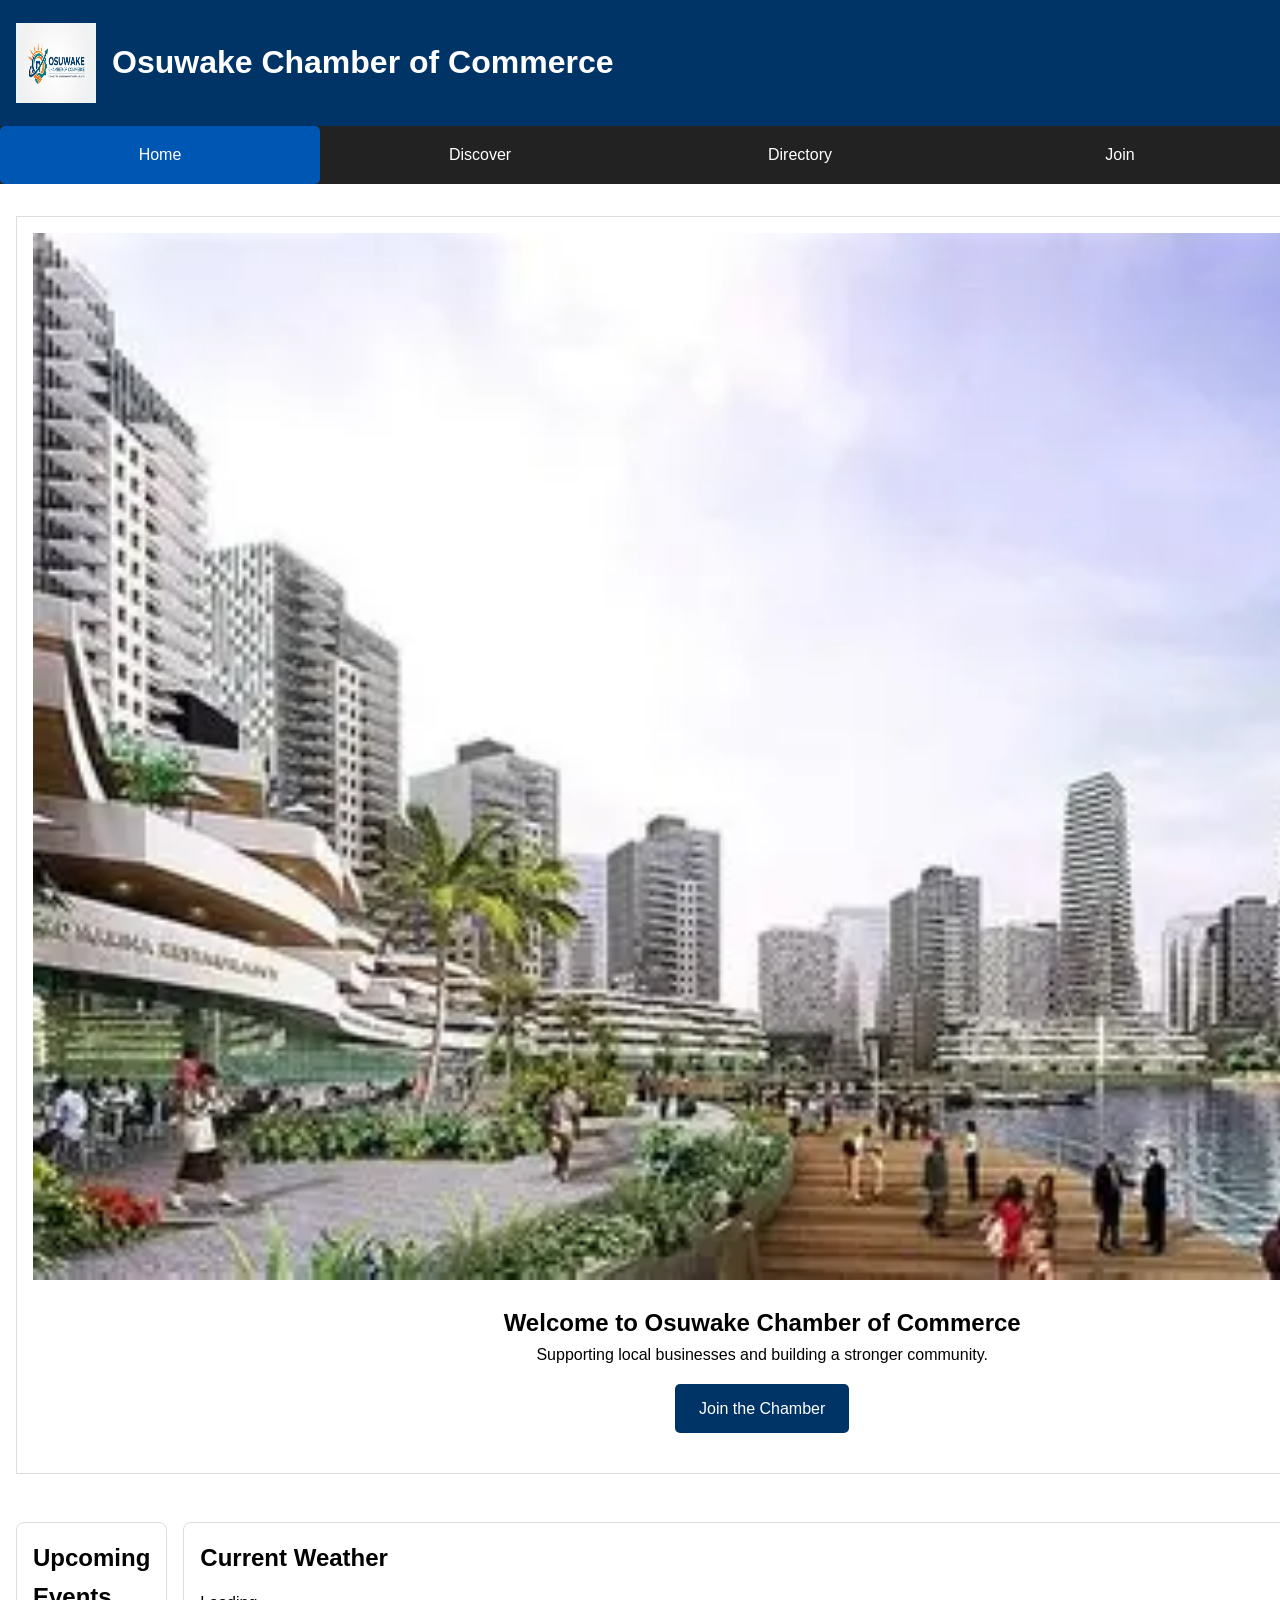
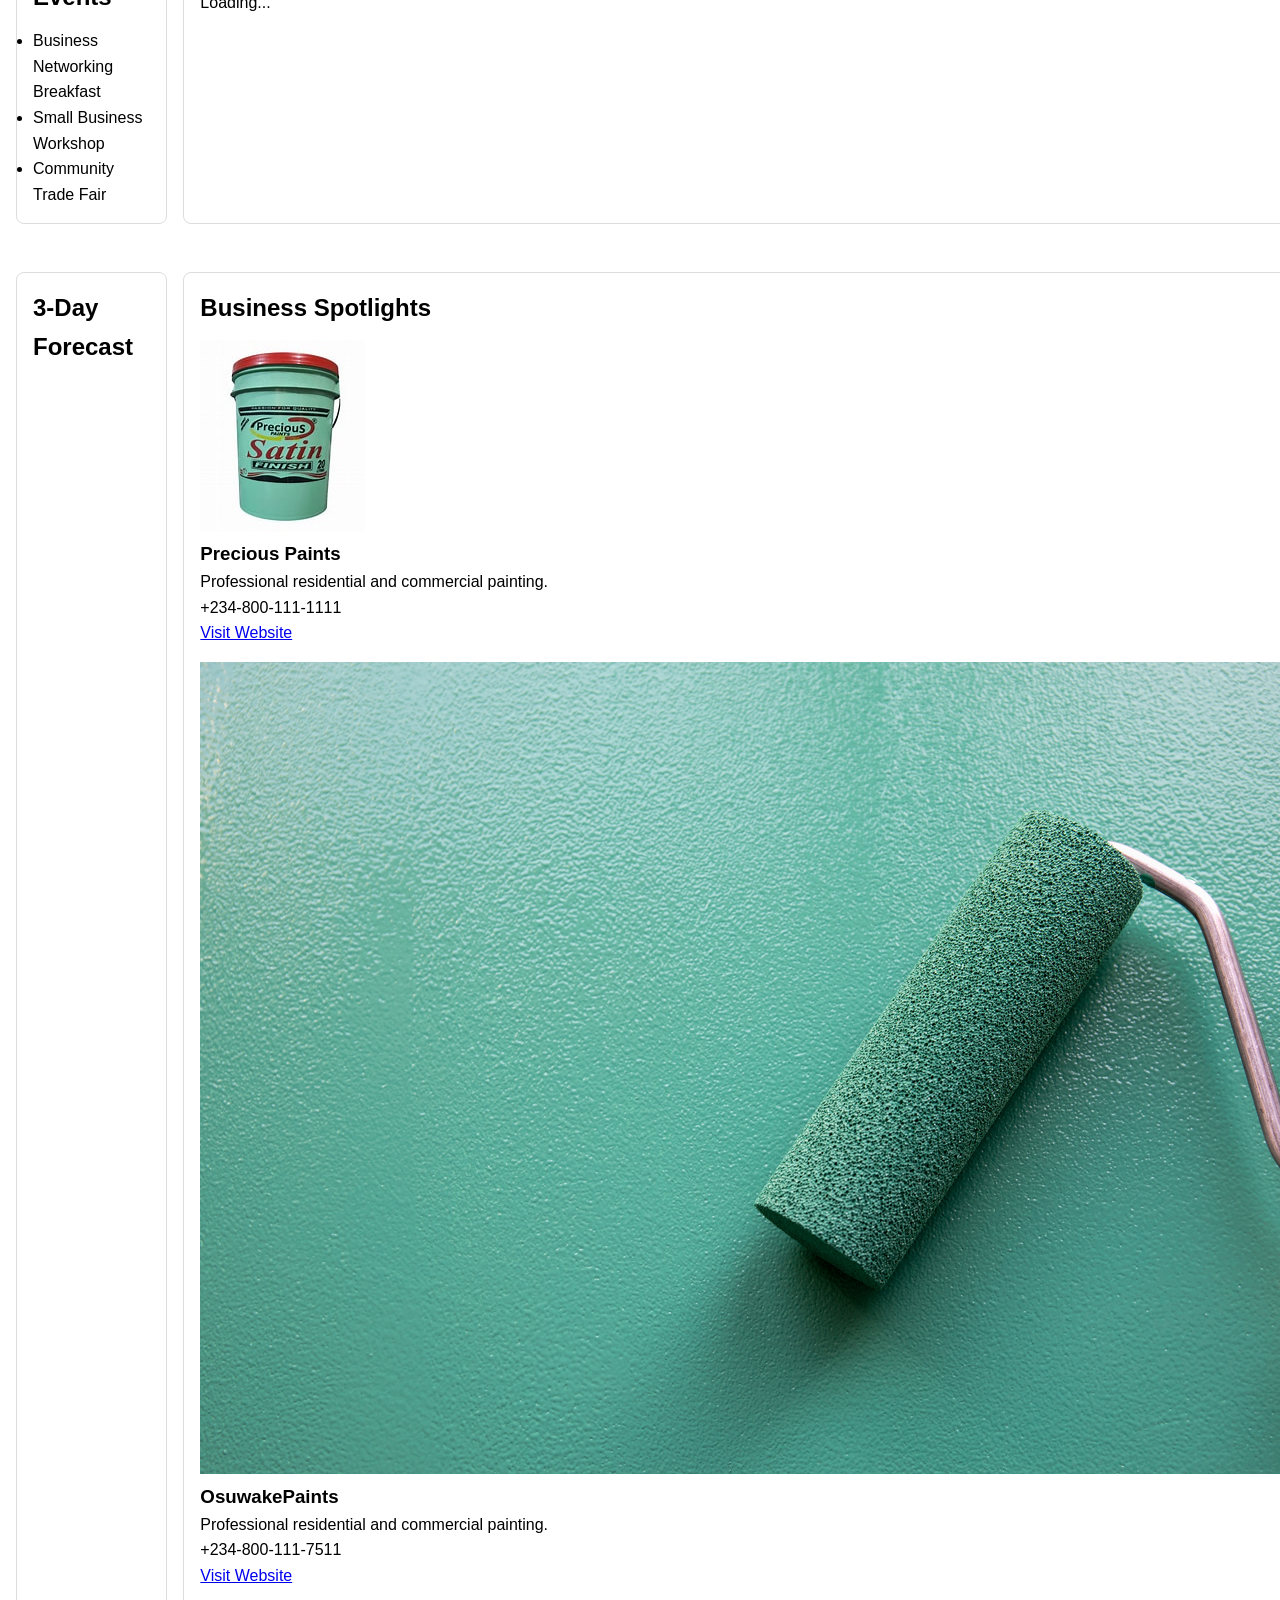
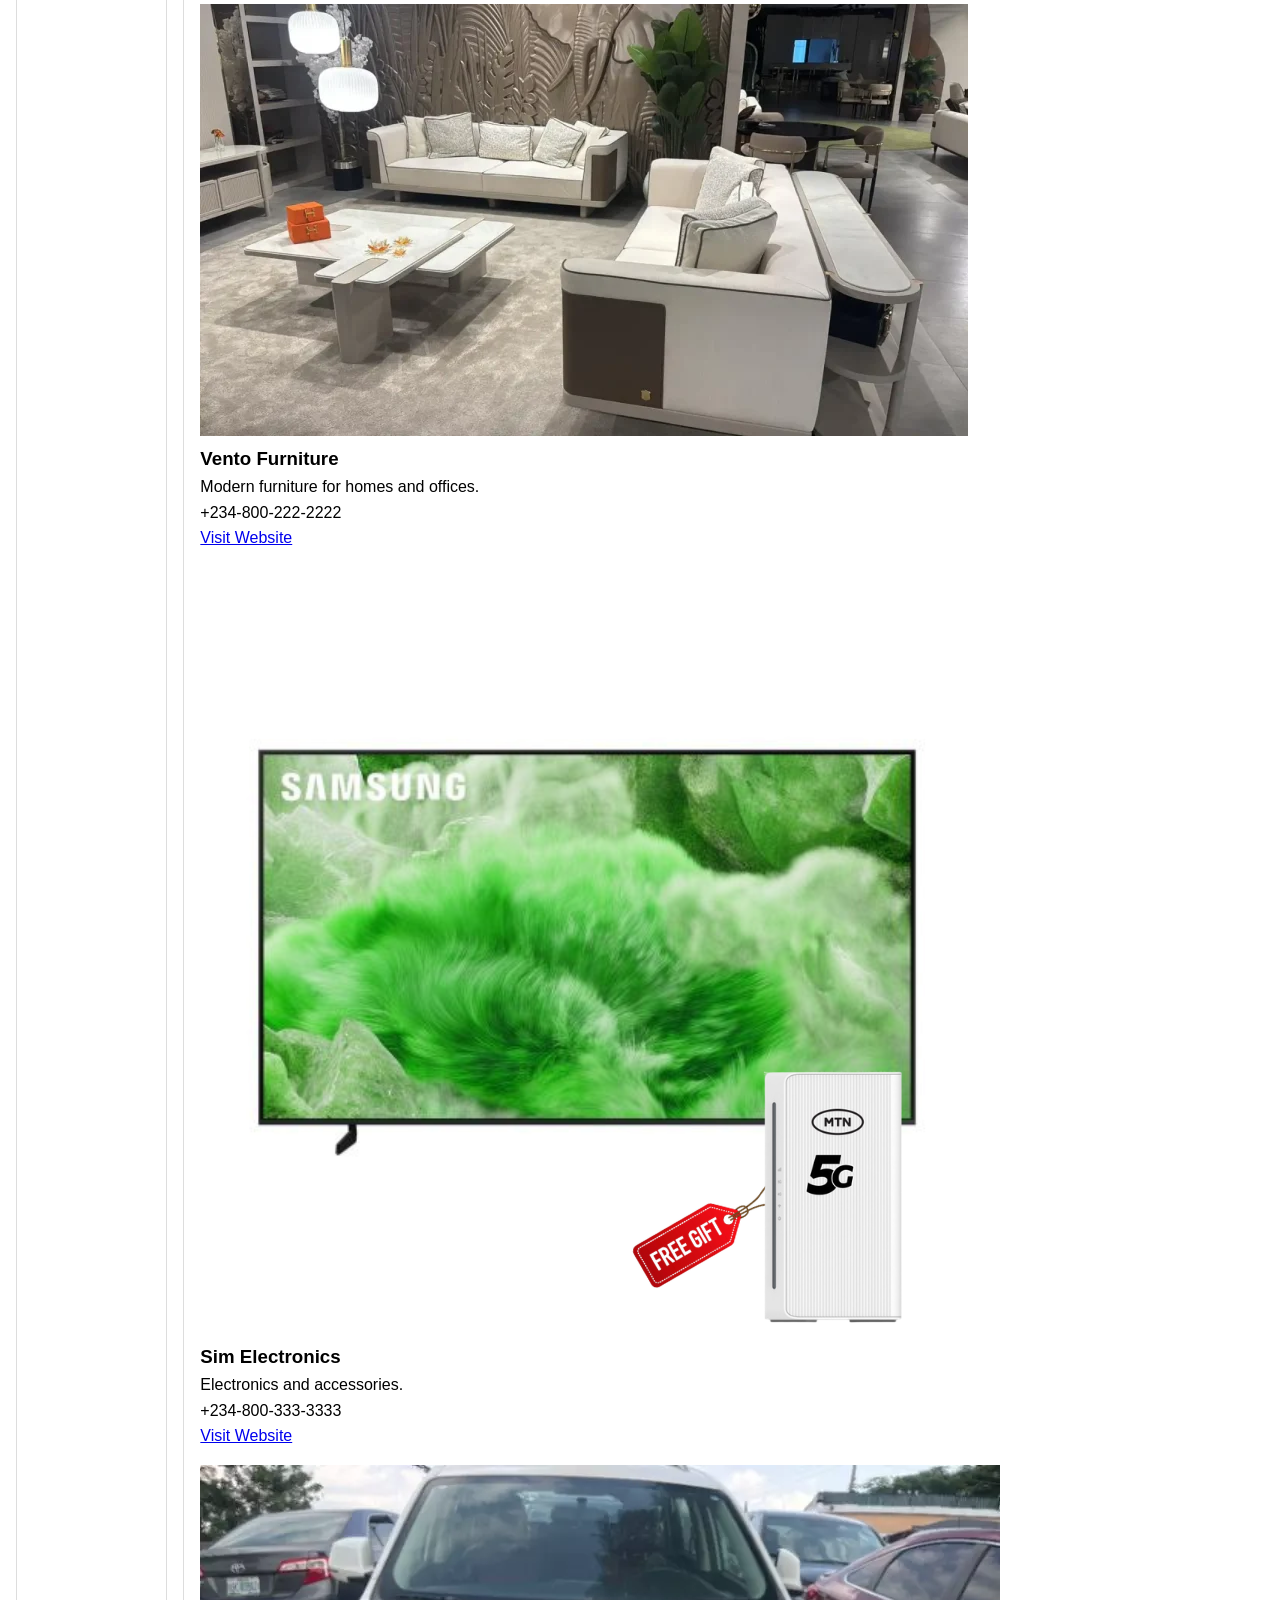
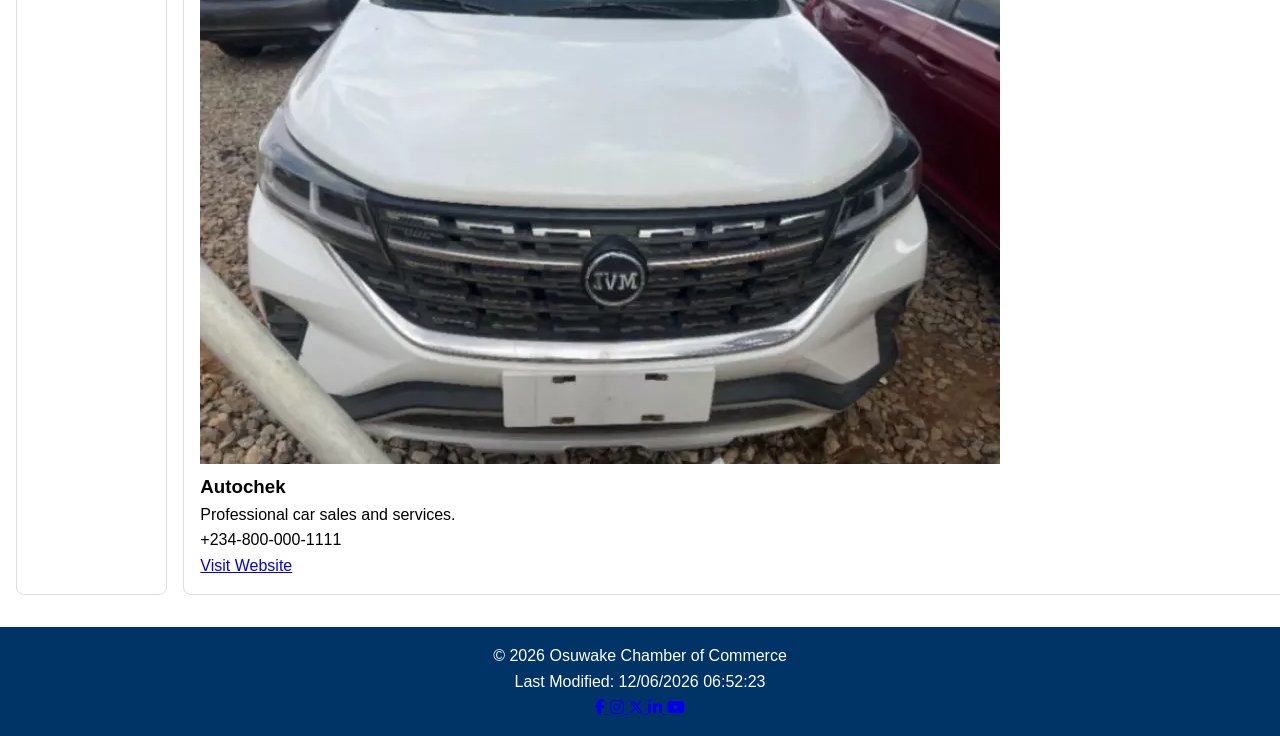
==== chamber/index.html @ 5f59e91f "done" ====
<!DOCTYPE html>
<html lang="en">
<head>
    <meta charset="UTF-8">
    <meta name="viewport" content="width=device-width, initial-scale=1.0">

    <title>Osuwake Chamber of Commerce</title>
    <meta name="description" content="Official Chamber of Commerce for Osuwake.">
    <meta name="author" content="Jesam Onen">
    <link rel="stylesheet" href="https://cdnjs.cloudflare.com/ajax/libs/font-awesome/6.6.0/css/all.min.css">
    <link rel="stylesheet" href="styles/normalize.css">
    <link rel="stylesheet" href="styles/small.css">
    <link rel="stylesheet" href="styles/medium.css">
    <link rel="stylesheet" href="styles/large.css">
    
    <script src="scripts/main.js" defer></script>
     <script src="scripts/weather.js" defer></script>
</head>

<body>

<header>

    <img src="images/logo.jpg"
         alt="Osuwake Chamber Logo"
         width="80"
         height="80">

    <h1>Osuwake Chamber of Commerce</h1>

</header>

<nav>

    <button id="menuBtn">&#9776;</button>

    <ul id="menu">
        <li><a class="active" href="index.html">Home</a></li>
        <li><a href="discover.html">Discover</a></li>
        <li><a href="directory.html">Directory</a></li>
        <li><a href="join.html">Join</a></li>
    </ul>

</nav>

<main>

    <!-- Hero Section -->
    <section class="hero">

        <picture>
            <source srcset="images/hero-small.webp" media="(min-width:1024px)">
            <source srcset="images/hero-small.webp" media="(min-width:640px)">
            <img src="images/hero-small.webp"
                 alt="Osuwake City"
                 width="1200"
                 height="600">
        </picture>

        <div class="hero-text">
            <h2>Welcome to Osuwake Chamber of Commerce</h2>

            <p>
                Supporting local businesses and building a stronger community.
            </p>

            <a class="cta-button" href="join.html">
                Join the Chamber
            </a>
        </div>

    </section>

    <!-- Events -->
    <section class="card">

        <h2>Upcoming Events</h2>

        <ul>
            <li>Business Networking Breakfast</li>
            <li>Small Business Workshop</li>
            <li>Community Trade Fair</li>
        </ul>

    </section>

    <!-- Weather -->
    <section class="card">

        <h2>Current Weather</h2>

        <p id="temperature">Loading...</p>

        <p id="conditions"></p>

    </section>

    <!-- Forecast -->
    <section class="card">

        <h2>3-Day Forecast</h2>

        <div id="forecast"></div>

    </section>

    <!-- Spotlights -->
    <section class="card">

        <h2>Business Spotlights</h2>

        <div id="spotlights"></div>

    </section>

</main>

<footer>

<p>&copy; <span id="year"></span> Osuwake Chamber of Commerce</p>

<p id="lastModified"></p>



    <div class="social">
<div class="social-links">
    <a href="https://facebook.com/yourpage" target="_blank" aria-label="Facebook">
        <i class="fab fa-facebook-f"></i>
    </a>

    <a href="https://instagram.com/yourpage" target="_blank" aria-label="Instagram">
        <i class="fab fa-instagram"></i>
    </a>

    <a href="https://twitter.com/yourpage" target="_blank" aria-label="X">
        <i class="fab fa-x-twitter"></i>
    </a>

    <a href="https://linkedin.com/in/yourprofile" target="_blank" aria-label="LinkedIn">
        <i class="fab fa-linkedin-in"></i>
    </a>

    <a href="https://youtube.com/@yourchannel" target="_blank" aria-label="YouTube">
        <i class="fab fa-youtube"></i>
    </a>
</div>

    



</footer>

</body>
</html>
---- chamber/styles/small.css ----
*{
    margin:0;
    padding:0;
    box-sizing:border-box;
}

body{
    font-family:Arial, Helvetica, sans-serif;
    line-height:1.6;
}

header{
    display:flex;
    align-items:center;
    gap:1rem;
    padding:1rem;
    background:#003366;
    color:white;
}

nav{
    background:#222;
}

#menuBtn{
    display:block;
    width:100%;
    padding:1rem;
    border:none;
    background:#222;
    color:white;
    font-size:1.5rem;
    cursor:pointer;
}

#menu{
    display:none;
    list-style:none;
}

#menu.open{
    display:block;
}

#menu li a{
    display:block;
    padding:1rem;
    color:white;
    text-decoration:none;
}

#menu li a:hover{
    background:#444;
}

main{
    padding:1rem;
}

section{
    margin:1rem 0;
    padding:1rem;
    border:1px solid #ddd;
}

.hero{
    text-align:center;
}

.hero a{
    display:inline-block;
    margin-top:1rem;
    padding:.75rem 1.5rem;
    background:#003366;
    color:white;
    text-decoration:none;
}

.hero {
    position: relative;
}

.hero img {
    width: 100%;
    height: auto;
    display: block;
}

.hero-text {
    padding: 1.5rem;
    text-align: center;
}

.cta-button {
    display: inline-block;
    margin-top: 1rem;
    padding: .8rem 1.5rem;
    background: #0056b3;
    color: white;
    text-decoration: none;
    border-radius: 5px;
}

.cta-button:hover {
    background: #003d82;
}

.card {
    background: #ffffff;
    border: 1px solid #ddd;
    border-radius: 8px;
    padding: 1rem;
    margin: 1rem 0;
}

.card h2 {
    margin-bottom: .75rem;
}

#forecast {
    display: flex;
    gap: 1rem;
    flex-wrap: wrap;
}

#spotlights {
    display: grid;
    gap: 1rem;
}

footer{
    text-align:center;
    padding:1rem;
    background:#003366;
    color:white;
}

.view-buttons{
    display:flex;
    justify-content:center;
    gap:1rem;
    margin:1rem 0;
}

.view-buttons button{
    padding:.7rem 1.2rem;
    cursor:pointer;
}

.grid{
    display:grid;
    grid-template-columns:repeat(auto-fit,minmax(280px,1fr));
    gap:1rem;
}

.member-card{
    border:1px solid #ccc;
    padding:1rem;
    border-radius:8px;
    text-align:center;
    background:#fff;
}

.member-card img{
    width:120px;
    height:120px;
    object-fit:cover;
    border-radius:50%;
}

.member-card a{
    color:#0056b3;
    text-decoration:none;
}

.list{
    display:block;
}

.list .member-card{
    display:grid;
    grid-template-columns:120px 1fr;
    gap:1rem;
    align-items:center;
    margin-bottom:1rem;
    text-align:left;
}

.list .member-card img{
    width:100px;
    height:100px;
}
.join-page{

    display:grid;

    gap:2rem;

}

.join-form form{

    display:grid;

    gap:1rem;

}

.join-form label{

    display:grid;

    gap:.3rem;

}

.join-form input,
.join-form textarea,
.join-form select{

    padding:.75rem;

    font-size:1rem;

}

.join-form input[type="submit"]{

    background:#004c99;

    color:white;

    border:none;

    cursor:pointer;

}

.membership-levels{

    display:grid;

    gap:1rem;

}

.level{

    border:1px solid #ccc;

    border-radius:8px;

    padding:1rem;

}

.active {
    background-color: #0056b3;
    color: white;
    border-radius: 5px;
}
---- chamber/styles/medium.css ----
@media (min-width:640px){

#menuBtn{
    display:none;
}

#menu{
    display:flex;
    justify-content:center;
}

#menu li{
    flex:1;
    text-align:center;
}

}
---- chamber/styles/large.css ----
@media (min-width:1024px){

main {
    display: grid;
    grid-template-columns: 2fr 1fr;
    gap: 1rem;
}

.hero {
    grid-column: 1 / 3;
}
}

.discover {

    display:grid;

    grid-template-columns:300px 1fr;

    gap:2rem;

}

.gallery {

    display:grid;

    grid-template-columns:repeat(auto-fit,minmax(250px,1fr));

    gap:1rem;

}

.gallery figure {

    border:1px solid #ddd;

    padding:.5rem;

    border-radius:8px;

}

.gallery img {

    width:100%;

    height:auto;

    transition:.3s;

}

.gallery img:hover {

    transform:scale(1.05);

    box-shadow:0 5px 15px rgba(0,0,0,.3);

}
.join-page{

    grid-template-columns:2fr 1fr;

}
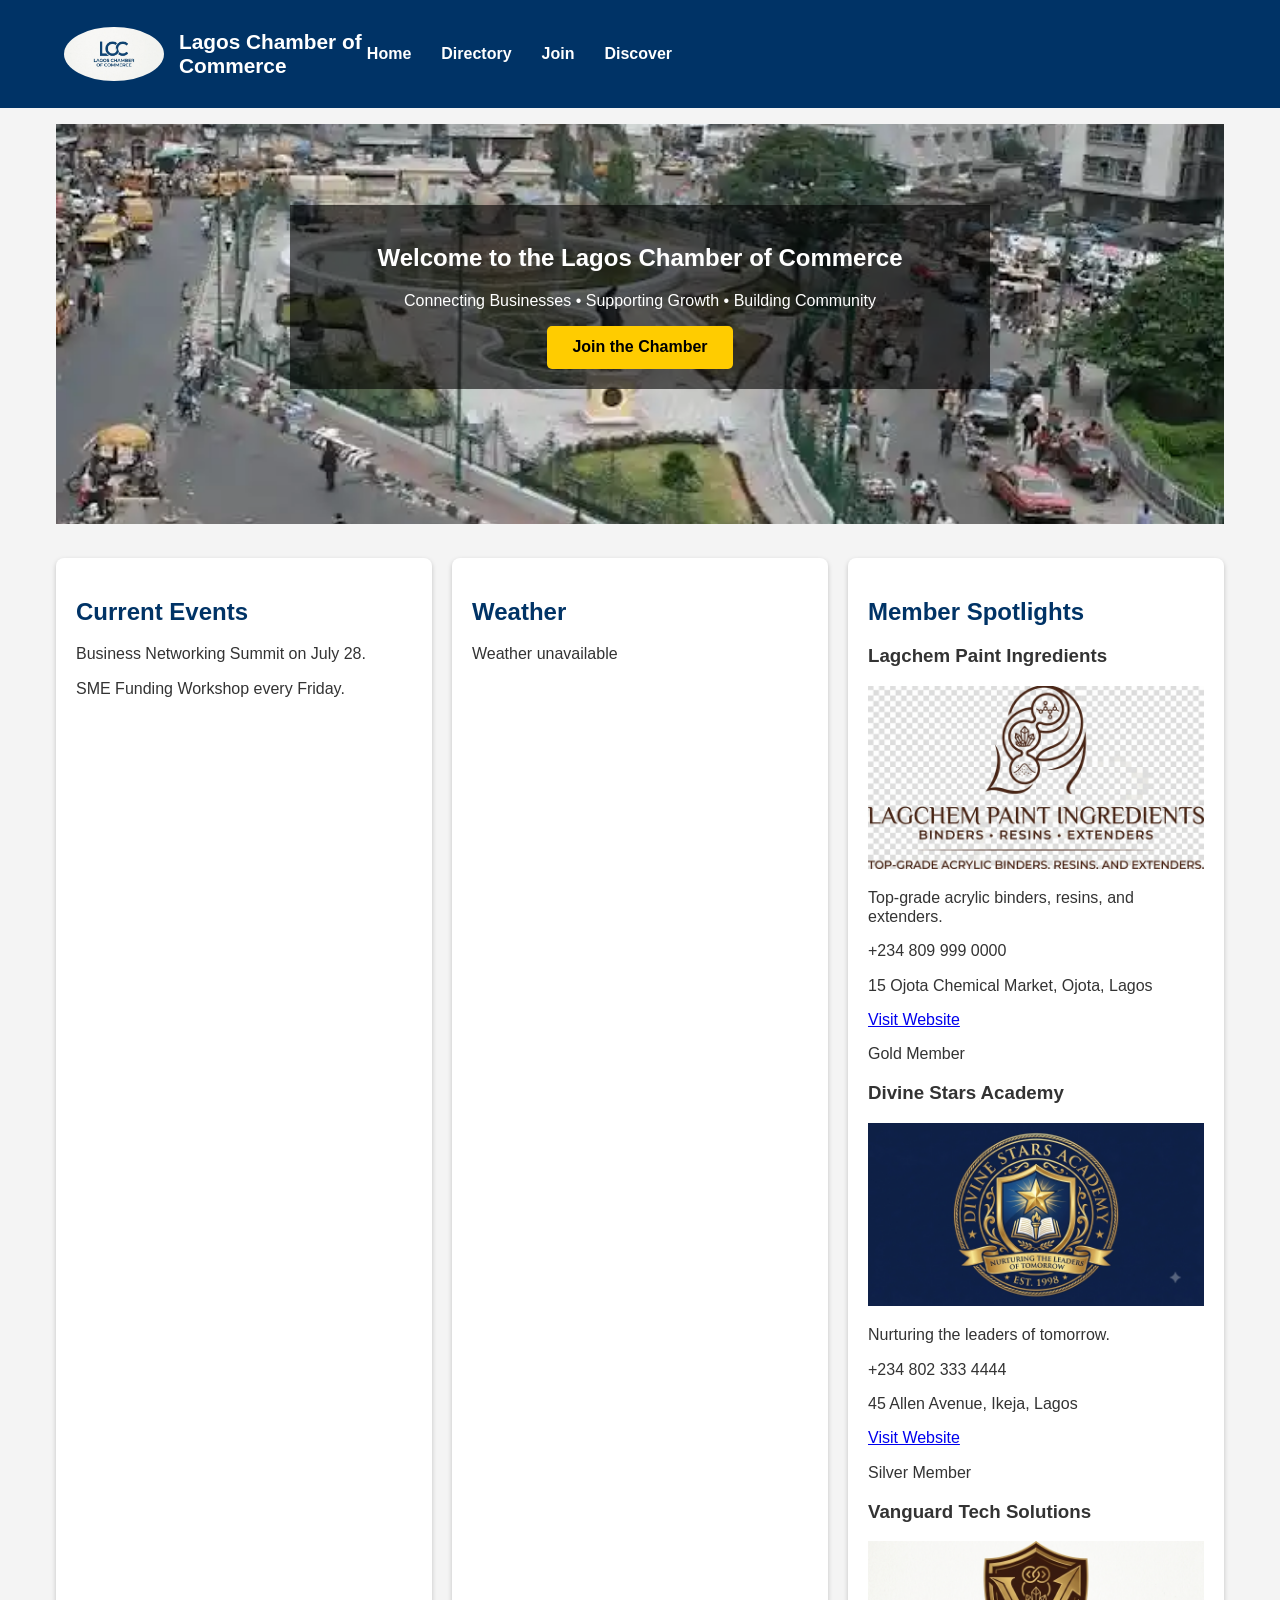
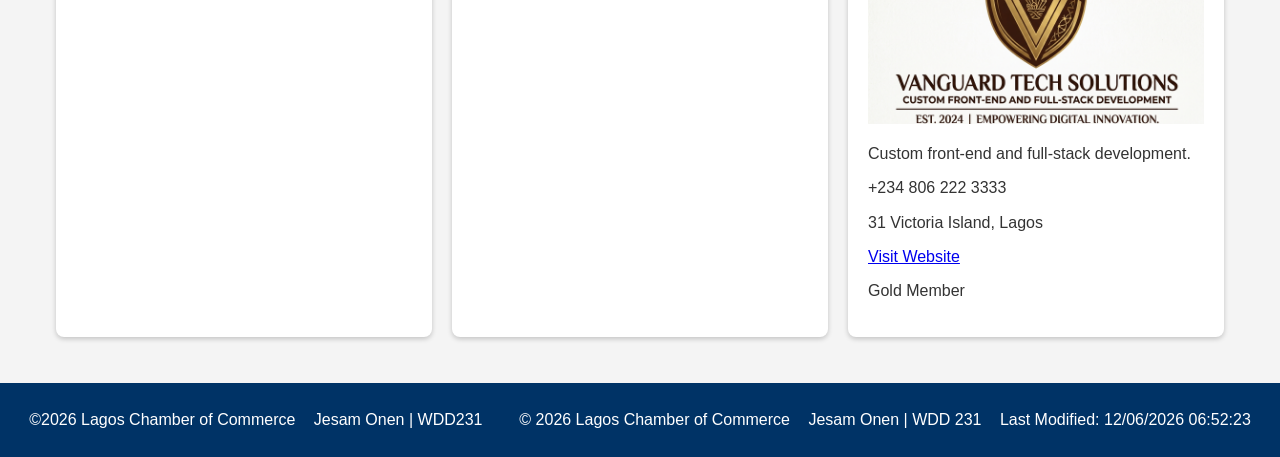
==== commit f03af3da: "commit" ====
--- a/chamber/index.html
+++ b/chamber/index.html
@@ -1,156 +1,120 @@
 <!DOCTYPE html>
 <html lang="en">
 <head>
-    <meta charset="UTF-8">
-    <meta name="viewport" content="width=device-width, initial-scale=1.0">
+<meta charset="UTF-8">
+<meta name="viewport" content="width=device-width, initial-scale=1.0">
 
-    <title>Osuwake Chamber of Commerce</title>
-    <meta name="description" content="Official Chamber of Commerce for Osuwake.">
-    <meta name="author" content="Jesam Onen">
-    <link rel="stylesheet" href="https://cdnjs.cloudflare.com/ajax/libs/font-awesome/6.6.0/css/all.min.css">
-    <link rel="stylesheet" href="styles/normalize.css">
-    <link rel="stylesheet" href="styles/small.css">
-    <link rel="stylesheet" href="styles/medium.css">
-    <link rel="stylesheet" href="styles/large.css">
-    
-    <script src="scripts/main.js" defer></script>
-     <script src="scripts/weather.js" defer></script>
+<title>Lagos Chamber of Commerce | Home</title>
+
+<meta name="description" content="Welcome to the Lagos Chamber of Commerce. Discover local businesses, weather updates, and current events.">
+
+<meta name="author" content="Onen Jesse">
+
+<link rel="icon" href="images/favicon.ico">
+
+<link rel="stylesheet" href="styles/normalize.css">
+<link rel="stylesheet" href="styles/small.css">
+<link rel="stylesheet" href="styles/larger.css">
+
+<script src="scripts/navigation.js" defer></script>
+<script src="scripts/weather.js" defer></script>
+<script src="scripts/spotlight.js" defer></script>
 </head>
 
 <body>
 
 <header>
 
-    <img src="images/logo.jpg"
-         alt="Osuwake Chamber Logo"
-         width="80"
-         height="80">
+<div class="logo">
+<img src="images/logo.webp" alt="Lagos Chamber Logo" width="100" height="100">
+<h1>Lagos Chamber of Commerce</h1>
+</div>
 
-    <h1>Osuwake Chamber of Commerce</h1>
+<button id="menu"></button>
+
+<nav>
+<ul class="navigation">
+<li><a href="index.html" class="active">Home</a></li>
+<li><a href="directory.html">Directory</a></li>
+<li><a href="join.html">Join</a></li>
+<li><a href="#">Discover</a></li>
+</ul>
+</nav>
 
 </header>
 
-<nav>
-
-    <button id="menuBtn">&#9776;</button>
-
-    <ul id="menu">
-        <li><a class="active" href="index.html">Home</a></li>
-        <li><a href="discover.html">Discover</a></li>
-        <li><a href="directory.html">Directory</a></li>
-        <li><a href="join.html">Join</a></li>
-    </ul>
-
-</nav>
-
 <main>
 
-    <!-- Hero Section -->
-    <section class="hero">
+<section class="hero">
 
-        <picture>
-            <source srcset="images/hero-small.webp" media="(min-width:1024px)">
-            <source srcset="images/hero-small.webp" media="(min-width:640px)">
-            <img src="images/hero-small.webp"
-                 alt="Osuwake City"
-                 width="1200"
-                 height="600">
-        </picture>
+    <img src="images/hero.webp" alt="Lagos Skyline">
 
-        <div class="hero-text">
-            <h2>Welcome to Osuwake Chamber of Commerce</h2>
+    <div class="hero-content">
+        <h2>Welcome to the Lagos Chamber of Commerce</h2>
 
-            <p>
-                Supporting local businesses and building a stronger community.
-            </p>
+        <p>Connecting Businesses • Supporting Growth • Building Community</p>
 
-            <a class="cta-button" href="join.html">
-                Join the Chamber
-            </a>
-        </div>
+        <a href="join.html" class="join-btn">
+            Join the Chamber
+        </a>
+    </div>
 
-    </section>
+</section>
 
-    <!-- Events -->
-    <section class="card">
+<section class="cards">
 
-        <h2>Upcoming Events</h2>
+<section class="events">
 
-        <ul>
-            <li>Business Networking Breakfast</li>
-            <li>Small Business Workshop</li>
-            <li>Community Trade Fair</li>
-        </ul>
+<h2>Current Events</h2>
 
-    </section>
+<p>
+Business Networking Summit on July 28.
+</p>
 
-    <!-- Weather -->
-    <section class="card">
+<p>
+SME Funding Workshop every Friday.
+</p>
 
-        <h2>Current Weather</h2>
+</section>
 
-        <p id="temperature">Loading...</p>
+<section class="weather">
 
-        <p id="conditions"></p>
+<h2>Weather</h2>
 
-    </section>
+<p id="current-temp"></p>
 
-    <!-- Forecast -->
-    <section class="card">
+<p id="weather-desc"></p>
 
-        <h2>3-Day Forecast</h2>
+<div id="forecast"></div>
 
-        <div id="forecast"></div>
+</section>
 
-    </section>
+<section class="spotlights">
 
-    <!-- Spotlights -->
-    <section class="card">
+<h2>Member Spotlights</h2>
 
-        <h2>Business Spotlights</h2>
+<div id="spotlight-container"></div>
 
-        <div id="spotlights"></div>
+</section>
 
-    </section>
+</section>
 
 </main>
 
 <footer>
 
-<p>&copy; <span id="year"></span> Osuwake Chamber of Commerce</p>
+<p>
+&copy;2026 Lagos Chamber of Commerce
+</p>
+
+<p>
+Jesam Onen | WDD231
+</p>
 
 <p id="lastModified"></p>
-
-
-
-    <div class="social">
-<div class="social-links">
-    <a href="https://facebook.com/yourpage" target="_blank" aria-label="Facebook">
-        <i class="fab fa-facebook-f"></i>
-    </a>
-
-    <a href="https://instagram.com/yourpage" target="_blank" aria-label="Instagram">
-        <i class="fab fa-instagram"></i>
-    </a>
-
-    <a href="https://twitter.com/yourpage" target="_blank" aria-label="X">
-        <i class="fab fa-x-twitter"></i>
-    </a>
-
-    <a href="https://linkedin.com/in/yourprofile" target="_blank" aria-label="LinkedIn">
-        <i class="fab fa-linkedin-in"></i>
-    </a>
-
-    <a href="https://youtube.com/@yourchannel" target="_blank" aria-label="YouTube">
-        <i class="fab fa-youtube"></i>
-    </a>
-</div>
-
-    
-
-
 
 </footer>
 
 </body>
+
 </html>
--- a/chamber/styles/small.css
+++ b/chamber/styles/small.css
@@ -1,261 +1,298 @@
-*{
-    margin:0;
-    padding:0;
-    box-sizing:border-box;
-}
-
-body{
-    font-family:Arial, Helvetica, sans-serif;
-    line-height:1.6;
-}
-
-header{
-    display:flex;
-    align-items:center;
-    gap:1rem;
-    padding:1rem;
-    background:#003366;
-    color:white;
-}
-
-nav{
-    background:#222;
-}
-
-#menuBtn{
-    display:block;
-    width:100%;
-    padding:1rem;
-    border:none;
-    background:#222;
-    color:white;
-    font-size:1.5rem;
-    cursor:pointer;
-}
-
-#menu{
-    display:none;
-    list-style:none;
-}
-
-#menu.open{
-    display:block;
-}
-
-#menu li a{
-    display:block;
-    padding:1rem;
-    color:white;
-    text-decoration:none;
-}
-
-#menu li a:hover{
-    background:#444;
-}
-
-main{
-    padding:1rem;
-}
-
-section{
-    margin:1rem 0;
-    padding:1rem;
-    border:1px solid #ddd;
-}
-
-.hero{
-    text-align:center;
-}
-
-.hero a{
-    display:inline-block;
-    margin-top:1rem;
-    padding:.75rem 1.5rem;
-    background:#003366;
-    color:white;
-    text-decoration:none;
-}
+/* ===============================
+   GLOBAL STYLES
+================================ */
+
+* {
+    box-sizing: border-box;
+}
+
+body {
+    font-family: "Roboto", Arial, sans-serif;
+    margin: 0;
+    background: #f4f4f4;
+    color: #333;
+}
+
+img {
+    max-width: 100%;
+    height: auto;
+}
+
+h1, h2 {
+    color: #003366;
+}
+
+
+/* ===============================
+   HEADER
+================================ */
+
+header {
+    background-color: #003366;
+    color: white;
+    padding: 1rem;
+    display: flex;
+    flex-direction: column;
+    align-items: center;
+}
+
+
+.logo,
+.logo-area {
+    display: flex;
+    align-items: center;
+    gap: 15px;
+}
+
+
+.logo img,
+.logo-area img {
+    border-radius: 50%;
+}
+
+
+.logo h1,
+.logo-title {
+    color: white;
+    font-size: 1.3rem;
+}
+
+
+/* Menu Button */
+
+#menu,
+#menu-toggle {
+    background: white;
+    color: #003366;
+    border: none;
+    padding: 8px 15px;
+    font-size: 2rem;
+    cursor: pointer;
+    margin: 10px;
+}
+
+
+/* ===============================
+   NAVIGATION
+================================ */
+
+nav {
+    width: 100%;
+}
+
+
+.navigation,
+nav ul {
+    list-style: none;
+    padding: 0;
+    text-align: center;
+}
+
+
+.navigation li,
+nav li {
+    margin: 15px;
+}
+
+
+.navigation a,
+nav a {
+    text-decoration: none;
+    color: white;
+    font-weight: bold;
+}
+
+
+.navigation a:hover,
+.active {
+    color: #ffcc00;
+}
+
+
+/* ===============================
+   MAIN
+================================ */
+
+main {
+    padding: 1rem;
+}
+
+
+main h1 {
+    text-align: center;
+}
+
+
+/* ===============================
+   HERO SECTION
+================================ */
 
 .hero {
     position: relative;
 }
 
+
 .hero img {
     width: 100%;
-    height: auto;
-    display: block;
-}
-
-.hero-text {
-    padding: 1.5rem;
-    text-align: center;
-}
-
-.cta-button {
-    display: inline-block;
-    margin-top: 1rem;
-    padding: .8rem 1.5rem;
-    background: #0056b3;
-    color: white;
-    text-decoration: none;
-    border-radius: 5px;
-}
-
-.cta-button:hover {
-    background: #003d82;
-}
-
-.card {
-    background: #ffffff;
-    border: 1px solid #ddd;
-    border-radius: 8px;
-    padding: 1rem;
-    margin: 1rem 0;
-}
-
-.card h2 {
-    margin-bottom: .75rem;
-}
-
-#forecast {
-    display: flex;
-    gap: 1rem;
-    flex-wrap: wrap;
-}
-
-#spotlights {
-    display: grid;
-    gap: 1rem;
-}
-
-footer{
-    text-align:center;
-    padding:1rem;
+    height: 400px;
+    object-fit: cover;
+}
+
+
+.hero-content {
+    position: absolute;
+    top: 20%;
+    left: 5%;
+    right: 5%;
+    background: rgba(0,0,0,0.6);
+    color:white;
+    padding:20px;
+    text-align:center;
+}
+
+
+.hero-content h2 {
+    color:white;
+}
+
+
+.join-btn {
+    display:inline-block;
+    background:#ffcc00;
+    color:#000;
+    padding:12px 25px;
+    text-decoration:none;
+    border-radius:5px;
+    font-weight:bold;
+}
+
+
+/* ===============================
+   HOME CARDS
+================================ */
+
+.cards {
+    display:grid;
+    grid-template-columns:1fr;
+    gap:20px;
+    margin-top:30px;
+}
+
+
+.events,
+.weather,
+.spotlights {
+
+    background:white;
+    padding:20px;
+    border-radius:8px;
+    box-shadow:0 2px 5px rgba(0,0,0,.2);
+}
+
+
+/* ===============================
+   DIRECTORY
+================================ */
+
+.directory-controls {
+    text-align:center;
+    margin:20px;
+}
+
+
+.directory-controls button {
+
+    padding:10px 20px;
+    margin:5px;
     background:#003366;
     color:white;
-}
-
-.view-buttons{
+    border:none;
+    border-radius:5px;
+    cursor:pointer;
+
+}
+
+
+.directory-controls .active,
+.directory-controls button:hover {
+
+    background:#ffcc00;
+    color:black;
+
+}
+
+
+/* Directory Grid */
+
+.grid {
+
+    display:grid;
+    grid-template-columns:1fr;
+    gap:20px;
+
+}
+
+
+.member-card {
+
+    background:white;
+    padding:20px;
+    text-align:center;
+    border-radius:10px;
+    box-shadow:0 2px 5px rgba(0,0,0,.2);
+
+}
+
+
+.member-card img {
+
+    width:150px;
+
+}
+
+
+.member-card h2 {
+
+    color:#003366;
+
+}
+
+
+.list {
+
+    display:block;
+
+}
+
+
+.list .member-card {
+
     display:flex;
-    justify-content:center;
-    gap:1rem;
-    margin:1rem 0;
-}
-
-.view-buttons button{
-    padding:.7rem 1.2rem;
-    cursor:pointer;
-}
-
-.grid{
-    display:grid;
-    grid-template-columns:repeat(auto-fit,minmax(280px,1fr));
-    gap:1rem;
-}
-
-.member-card{
-    border:1px solid #ccc;
-    padding:1rem;
-    border-radius:8px;
-    text-align:center;
-    background:#fff;
-}
-
-.member-card img{
-    width:120px;
-    height:120px;
-    object-fit:cover;
-    border-radius:50%;
-}
-
-.member-card a{
-    color:#0056b3;
-    text-decoration:none;
-}
-
-.list{
-    display:block;
-}
-
-.list .member-card{
-    display:grid;
-    grid-template-columns:120px 1fr;
-    gap:1rem;
-    align-items:center;
-    margin-bottom:1rem;
+    gap:20px;
     text-align:left;
-}
-
-.list .member-card img{
-    width:100px;
-    height:100px;
-}
-.join-page{
-
-    display:grid;
-
-    gap:2rem;
-
-}
-
-.join-form form{
-
-    display:grid;
-
-    gap:1rem;
-
-}
-
-.join-form label{
-
-    display:grid;
-
-    gap:.3rem;
-
-}
-
-.join-form input,
-.join-form textarea,
-.join-form select{
-
-    padding:.75rem;
-
-    font-size:1rem;
-
-}
-
-.join-form input[type="submit"]{
-
-    background:#004c99;
-
-    color:white;
-
-    border:none;
-
-    cursor:pointer;
-
-}
-
-.membership-levels{
-
-    display:grid;
-
-    gap:1rem;
-
-}
-
-.level{
-
-    border:1px solid #ccc;
-
-    border-radius:8px;
-
-    padding:1rem;
-
-}
-
-.active {
-    background-color: #0056b3;
-    color: white;
-    border-radius: 5px;
+    margin-bottom:20px;
+
+}
+
+
+
+/* ===============================
+   FOOTER
+================================ */
+
+footer {
+
+    background:#003366;
+    color:white;
+    padding:20px;
+    text-align:center;
+    margin-top:30px;
+
+}
+
+
+footer p {
+
+    margin:8px;
+
 }
--- a/chamber/styles/larger.css
+++ b/chamber/styles/larger.css
@@ -0,0 +1,109 @@
+/* ===============================
+   DESKTOP VIEW
+================================ */
+
+@media screen and (min-width:640px){
+
+
+header {
+
+    flex-direction:row;
+    justify-content:space-between;
+    padding:1rem 5%;
+
+}
+
+
+#menu,
+#menu-toggle {
+
+    display:none;
+
+}
+
+
+
+.navigation,
+nav ul {
+
+    display:flex;
+    gap:30px;
+
+}
+
+
+.navigation li,
+nav li {
+
+    margin:0;
+
+}
+
+
+
+/* MAIN */
+
+main {
+
+    max-width:1200px;
+    margin:auto;
+
+}
+
+
+
+/* HERO */
+
+.hero-content {
+
+    left:20%;
+    right:20%;
+
+}
+
+
+
+/* HOME CARDS */
+
+
+.cards {
+
+    grid-template-columns:
+    repeat(3,1fr);
+
+}
+
+
+
+/* DIRECTORY */
+
+.grid {
+
+    grid-template-columns:
+    repeat(3,1fr);
+
+}
+
+
+.member-card {
+
+    min-height:300px;
+
+}
+
+
+
+/* FOOTER */
+
+
+footer {
+
+    display:flex;
+    justify-content:space-around;
+    text-align:left;
+
+}
+
+
+
+}
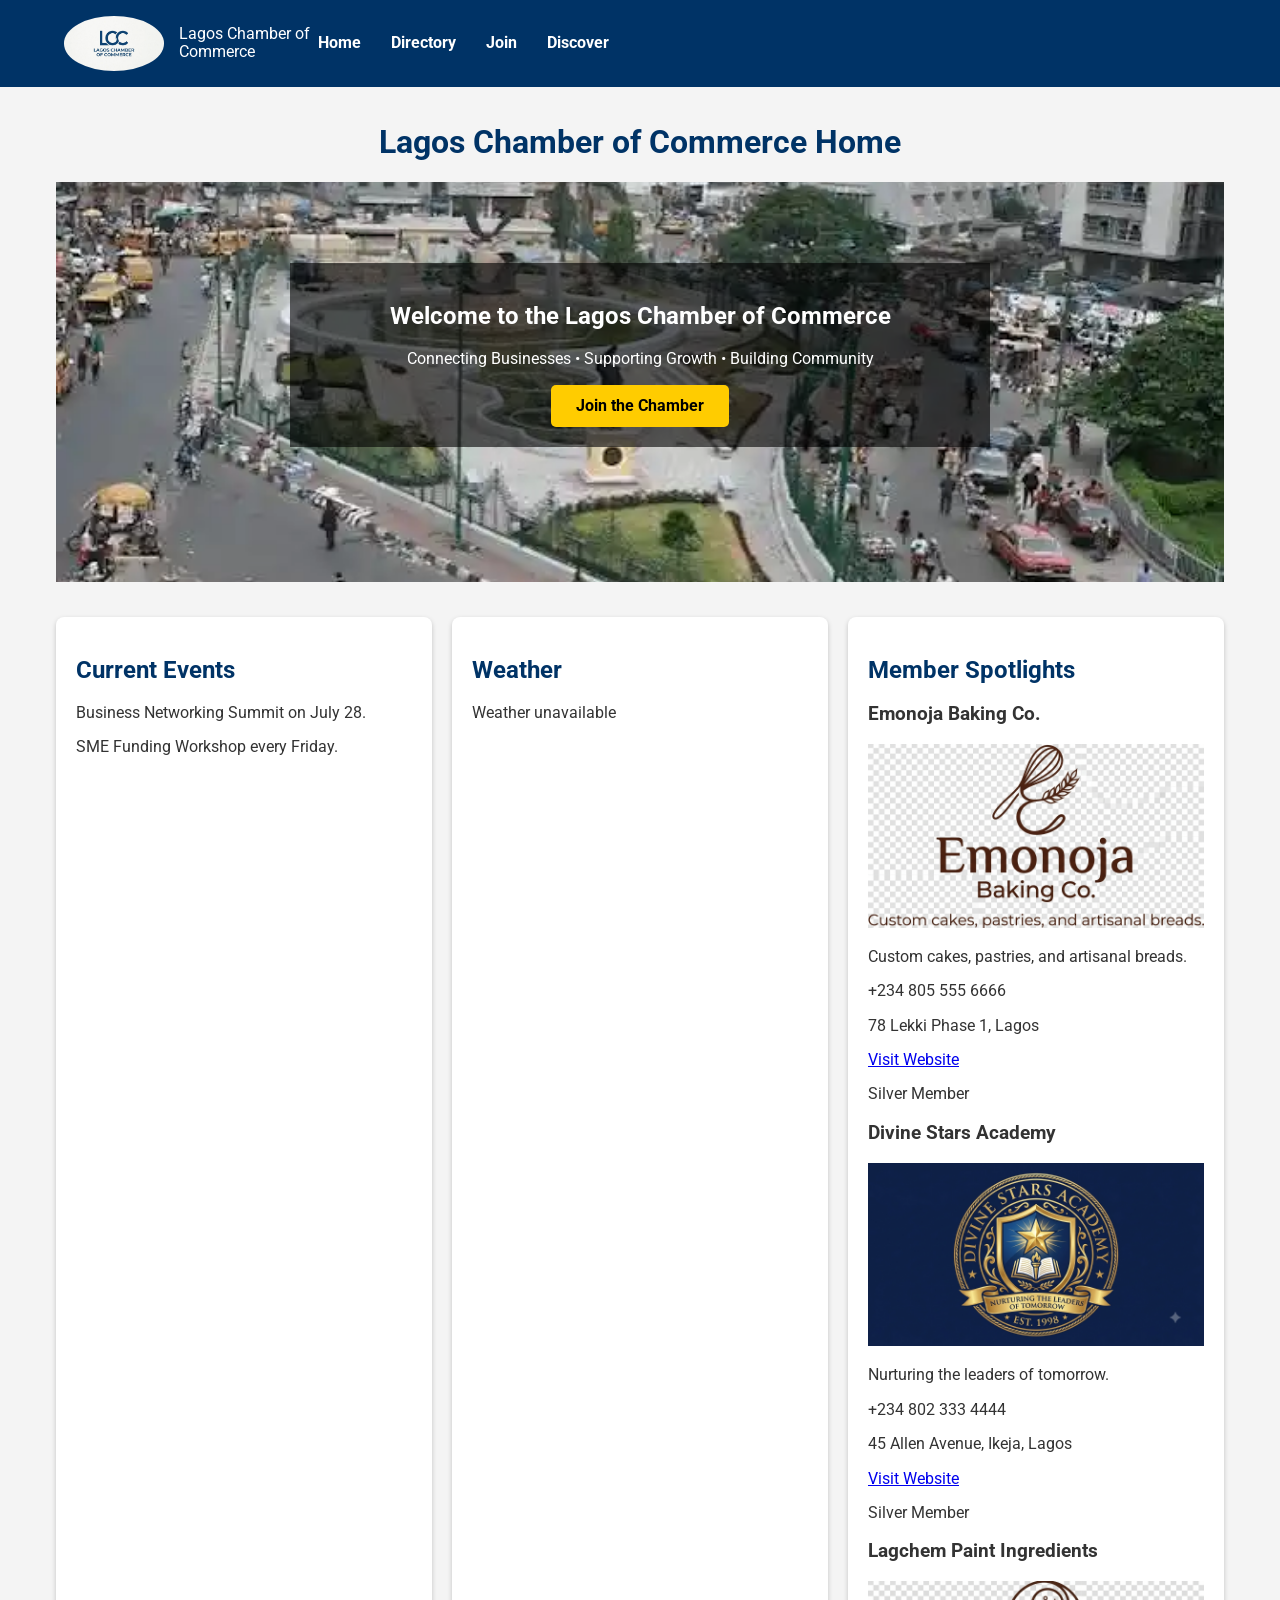
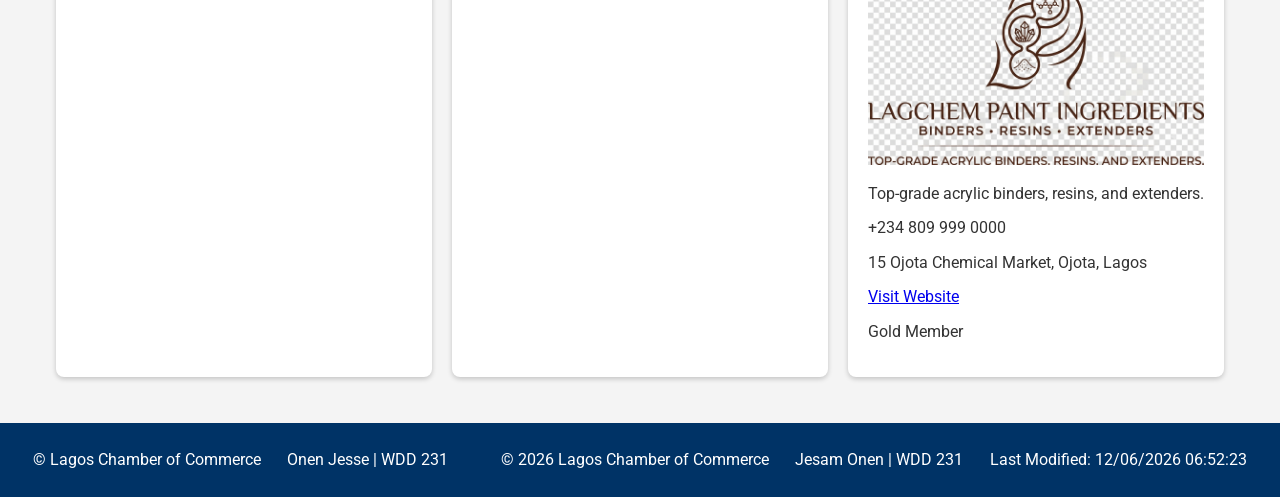
==== commit 2b09ccf8: "commit" ====
--- a/chamber/index.html
+++ b/chamber/index.html
@@ -1,120 +1,120 @@
 <!DOCTYPE html>
 <html lang="en">
 <head>
-<meta charset="UTF-8">
-<meta name="viewport" content="width=device-width, initial-scale=1.0">
+    <meta charset="UTF-8">
+    <meta name="viewport" content="width=device-width, initial-scale=1.0">
 
-<title>Lagos Chamber of Commerce | Home</title>
+    <title>Lagos Chamber of Commerce Home</title>
 
-<meta name="description" content="Welcome to the Lagos Chamber of Commerce. Discover local businesses, weather updates, and current events.">
+    <meta name="description" content="Welcome to the Lagos Chamber of Commerce. Discover local businesses, Chamber events, weather updates, and featured member organizations.">
 
-<meta name="author" content="Onen Jesse">
+    <meta name="author" content="Onen Jesse">
 
-<link rel="icon" href="images/favicon.ico">
+    <!-- Favicon -->
+    <link rel="icon" href="images/favicon.ico" type="image/x-icon">
 
-<link rel="stylesheet" href="styles/normalize.css">
-<link rel="stylesheet" href="styles/small.css">
-<link rel="stylesheet" href="styles/larger.css">
+    <!-- Google Fonts -->
+    <link rel="preconnect" href="https://fonts.googleapis.com">
+    <link rel="preconnect" href="https://fonts.gstatic.com" crossorigin>
+    <link href="https://fonts.googleapis.com/css2?family=Roboto:wght@400;700&display=swap" rel="stylesheet">
 
-<script src="scripts/navigation.js" defer></script>
-<script src="scripts/weather.js" defer></script>
-<script src="scripts/spotlight.js" defer></script>
+    <!-- Open Graph Meta Tags -->
+    <meta property="og:title" content="Lagos Chamber of Commerce Home">
+    <meta property="og:description" content="Discover trusted local businesses, Chamber events, weather updates, and featured members of the Lagos Chamber of Commerce.">
+    <meta property="og:image" content="https://jesamonen.github.io/wdd231/chamber/images/logo.webp">
+    <meta property="og:url" content="https://jesamonen.github.io/wdd231/chamber/index.html">
+    <meta property="og:type" content="website">
+
+    <!-- CSS -->
+    <link rel="stylesheet" href="styles/normalize.css">
+    <link rel="stylesheet" href="styles/small.css">
+    <link rel="stylesheet" href="styles/larger.css">
+
+    <!-- JavaScript -->
+    <script src="scripts/navigation.js" defer></script>
+    <script src="scripts/weather.js" defer></script>
+    <script src="scripts/spotlight.js" defer></script>
 </head>
 
 <body>
 
 <header>
 
-<div class="logo">
-<img src="images/logo.webp" alt="Lagos Chamber Logo" width="100" height="100">
-<h1>Lagos Chamber of Commerce</h1>
-</div>
+    <div class="logo">
+        <img src="images/logo.webp" alt="Lagos Chamber Logo" width="100" height="100">
+        <span>Lagos Chamber of Commerce</span>
+    </div>
 
-<button id="menu"></button>
+    <button id="menu" aria-label="Open navigation menu">&#9776;</button>
 
-<nav>
-<ul class="navigation">
-<li><a href="index.html" class="active">Home</a></li>
-<li><a href="directory.html">Directory</a></li>
-<li><a href="join.html">Join</a></li>
-<li><a href="#">Discover</a></li>
-</ul>
-</nav>
+    <nav>
+        <ul class="navigation">
+            <li><a href="index.html" class="active">Home</a></li>
+            <li><a href="directory.html">Directory</a></li>
+            <li><a href="join.html">Join</a></li>
+            <li><a href="discover.html">Discover</a></li>
+        </ul>
+    </nav>
 
 </header>
 
 <main>
 
-<section class="hero">
+    <h1>Lagos Chamber of Commerce Home</h1>
 
-    <img src="images/hero.webp" alt="Lagos Skyline">
+    <section class="hero">
 
-    <div class="hero-content">
-        <h2>Welcome to the Lagos Chamber of Commerce</h2>
+        <img src="images/hero.webp" alt="Lagos Skyline">
 
-        <p>Connecting Businesses • Supporting Growth • Building Community</p>
+        <div class="hero-content">
+            <h2>Welcome to the Lagos Chamber of Commerce</h2>
 
-        <a href="join.html" class="join-btn">
-            Join the Chamber
-        </a>
-    </div>
+            <p>Connecting Businesses • Supporting Growth • Building Community</p>
 
-</section>
+            <a href="join.html" class="join-btn">Join the Chamber</a>
+        </div>
 
-<section class="cards">
+    </section>
 
-<section class="events">
+    <section class="cards">
 
-<h2>Current Events</h2>
+        <section class="events">
+            <h2>Current Events</h2>
 
-<p>
-Business Networking Summit on July 28.
-</p>
+            <p>Business Networking Summit on July 28.</p>
 
-<p>
-SME Funding Workshop every Friday.
-</p>
+            <p>SME Funding Workshop every Friday.</p>
+        </section>
 
-</section>
+        <section class="weather">
+            <h2>Weather</h2>
 
-<section class="weather">
+            <p id="current-temp"></p>
 
-<h2>Weather</h2>
+            <p id="weather-desc"></p>
 
-<p id="current-temp"></p>
+            <div id="forecast"></div>
+        </section>
 
-<p id="weather-desc"></p>
+        <section class="spotlights">
+            <h2>Member Spotlights</h2>
 
-<div id="forecast"></div>
+            <div id="spotlight-container"></div>
+        </section>
 
-</section>
-
-<section class="spotlights">
-
-<h2>Member Spotlights</h2>
-
-<div id="spotlight-container"></div>
-
-</section>
-
-</section>
+    </section>
 
 </main>
 
 <footer>
 
-<p>
-&copy;2026 Lagos Chamber of Commerce
-</p>
+    <p>&copy; <span id="year"></span> Lagos Chamber of Commerce</p>
 
-<p>
-Jesam Onen | WDD231
-</p>
+    <p>Onen Jesse | WDD 231</p>
 
-<p id="lastModified"></p>
+    <p id="lastModified"></p>
 
 </footer>
 
 </body>
-
 </html>
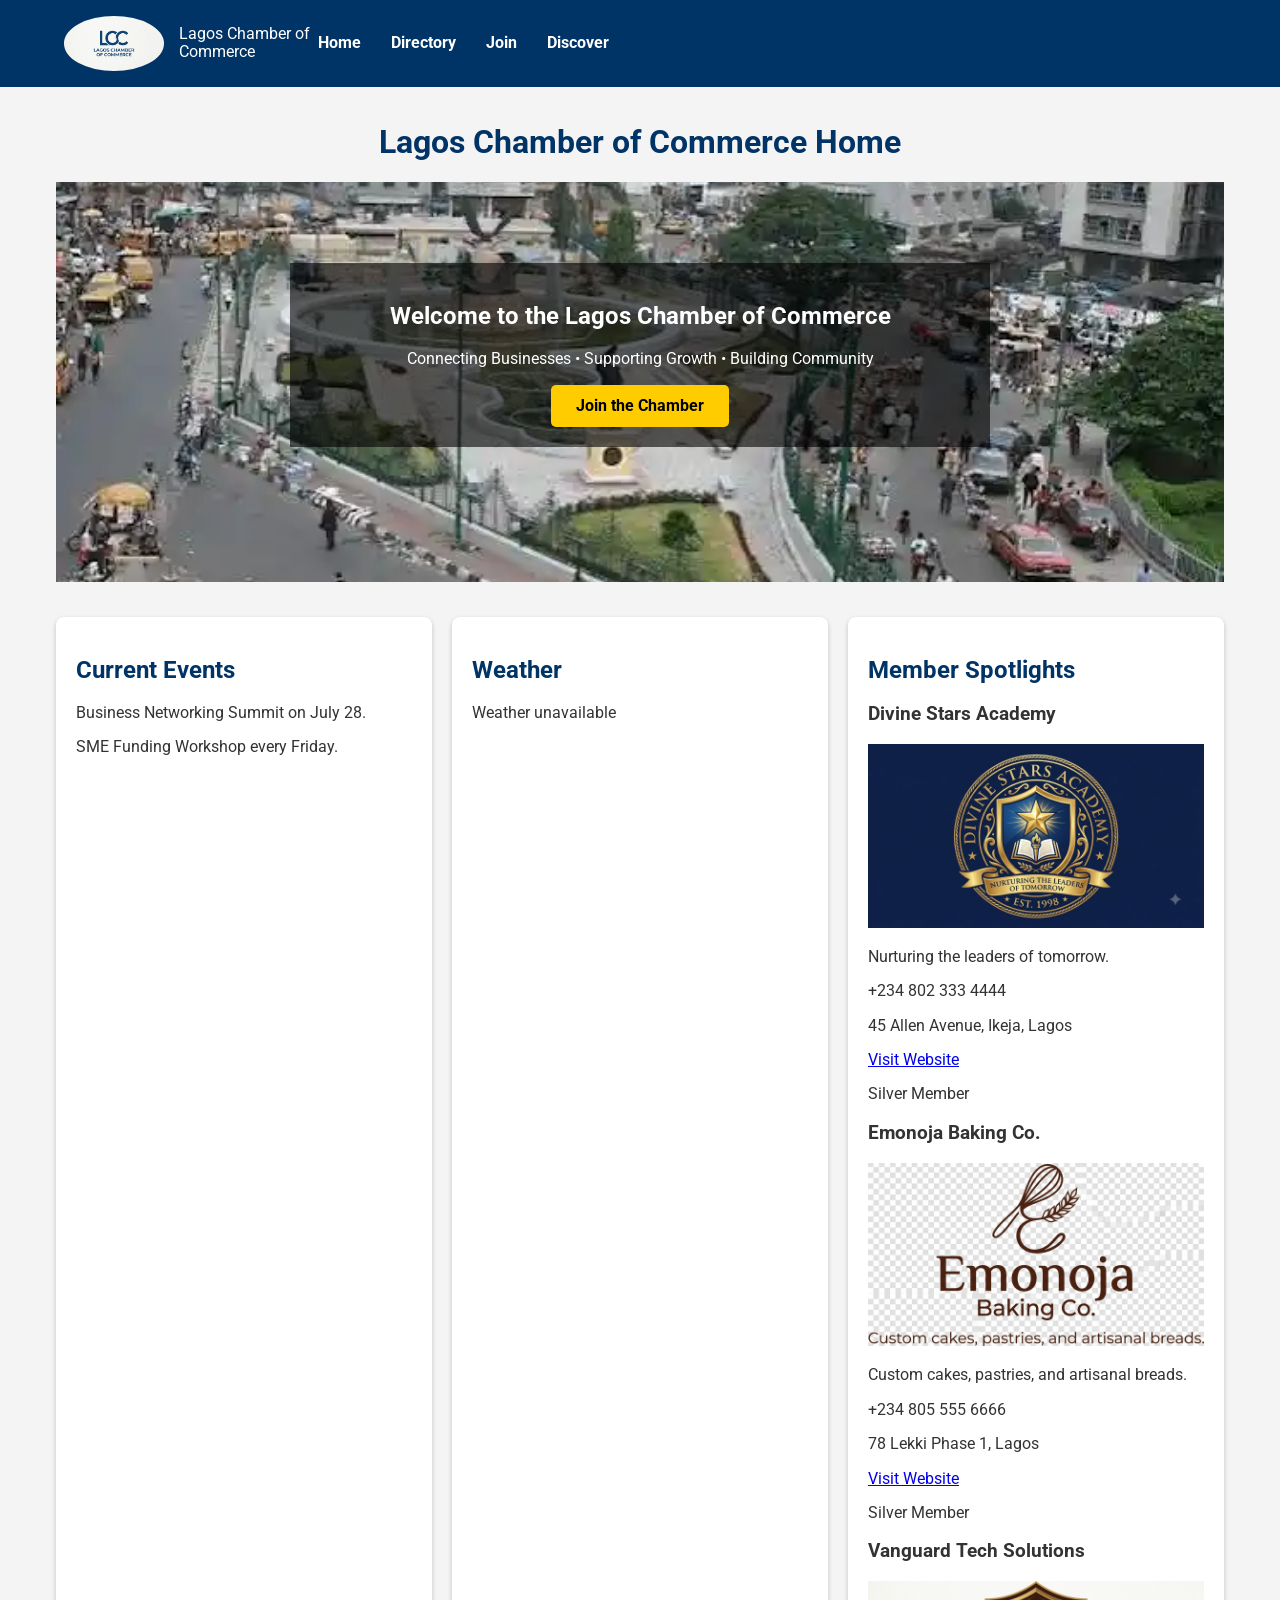
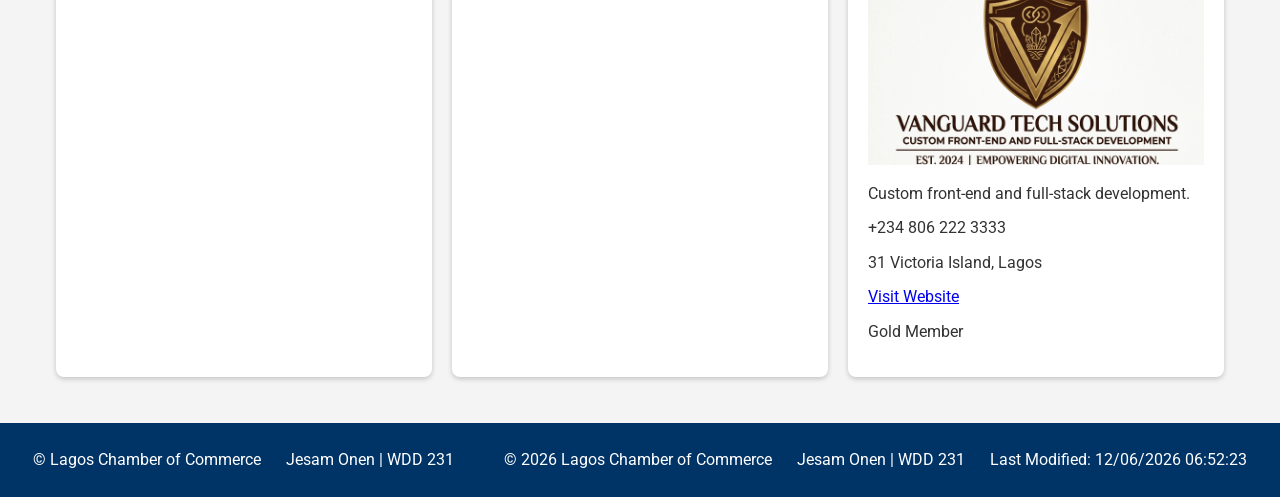
==== commit 37988461: "commit" ====
--- a/chamber/index.html
+++ b/chamber/index.html
@@ -110,7 +110,7 @@
 
     <p>&copy; <span id="year"></span> Lagos Chamber of Commerce</p>
 
-    <p>Onen Jesse | WDD 231</p>
+    <p>Jesam Onen | WDD 231</p>
 
     <p id="lastModified"></p>
 
